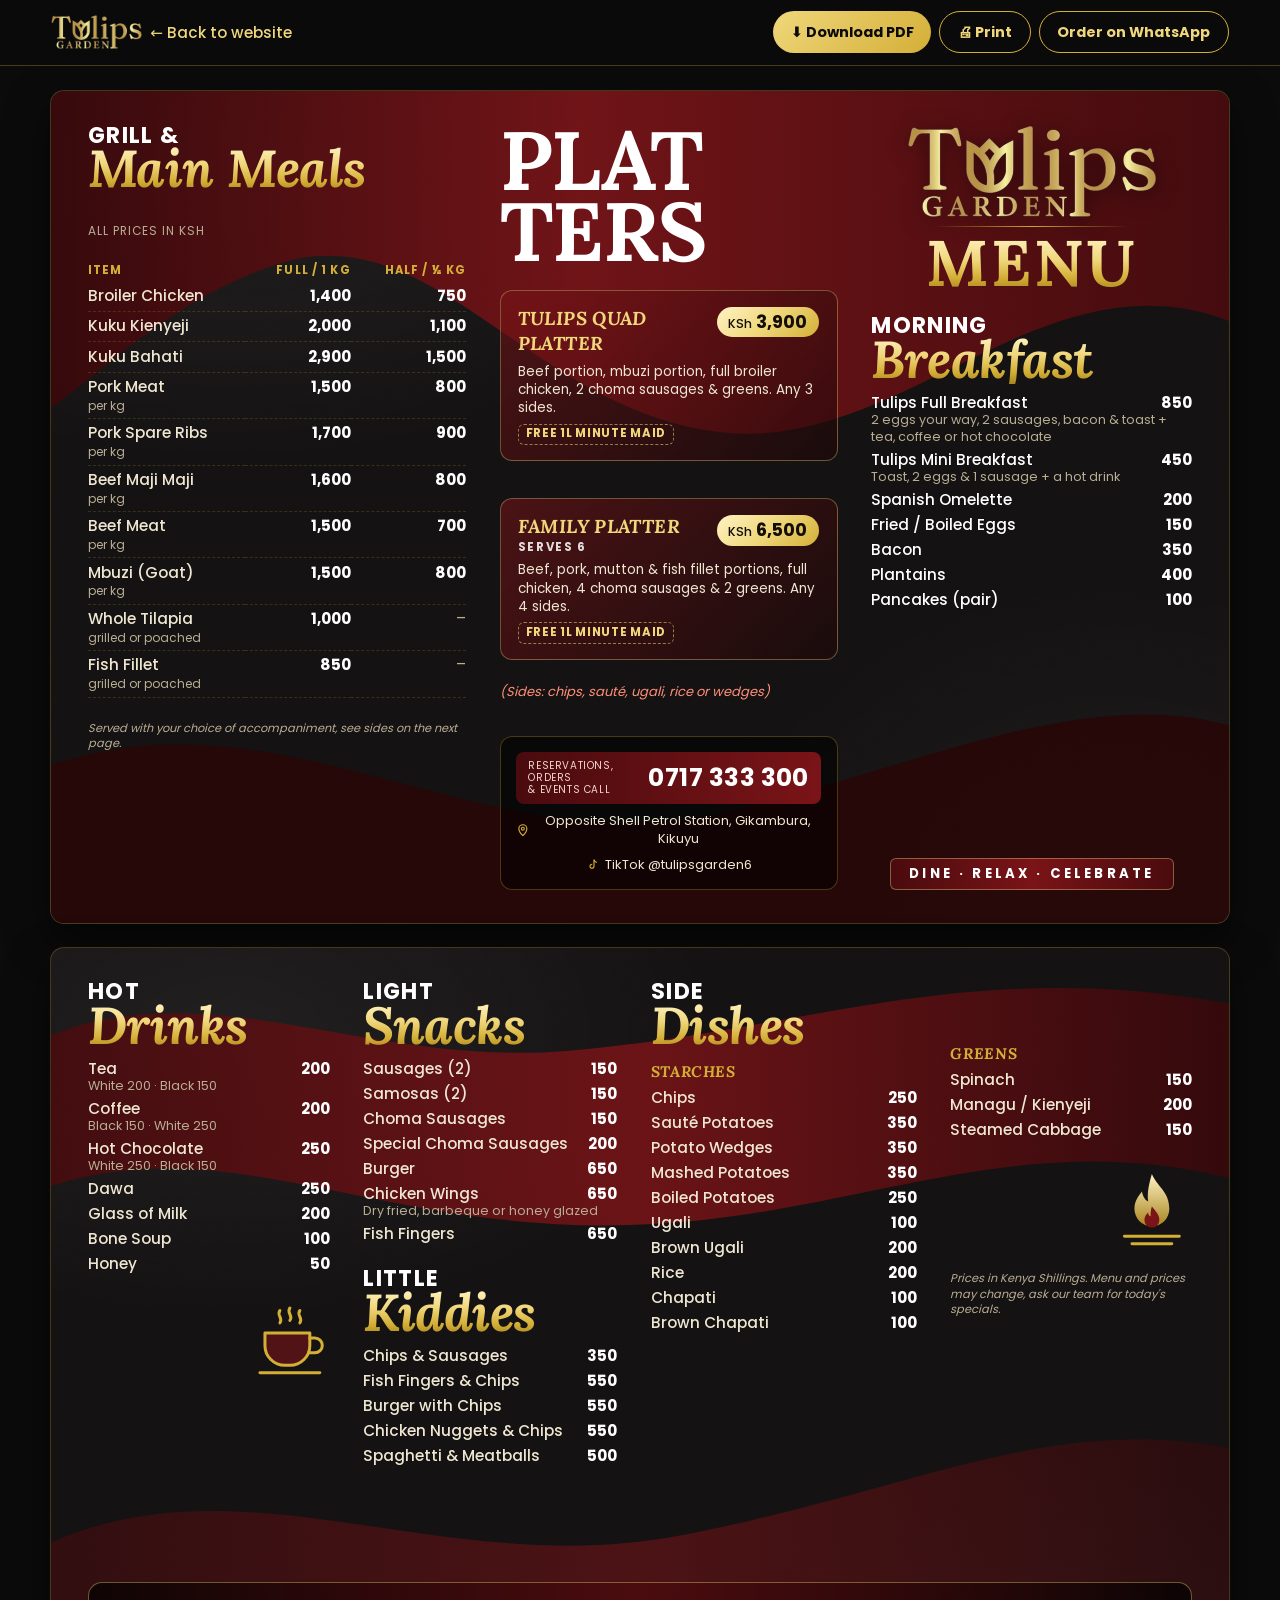
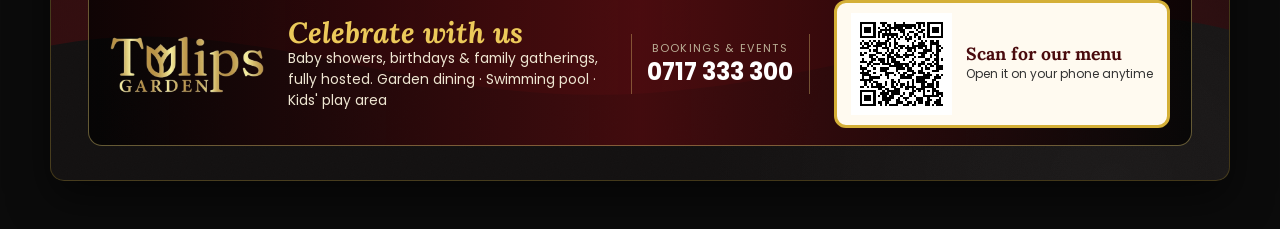
==== menu.html @ 88ed62c6 "Redesign menu as printable boards with PDF download, print page and QR code - Shared menu data (asse" ====
<!DOCTYPE html>
<html lang="en">
<head>
<meta charset="utf-8">
<meta name="viewport" content="width=device-width,initial-scale=1">
<title>Menu · Tulips Garden, Gikambura Kikuyu</title>
<meta name="description" content="The Tulips Garden menu: platters, nyama choma and grills, breakfast, snacks, drinks, sides and kids' meals. Opposite Shell, Gikambura, Kikuyu.">
<meta name="theme-color" content="#121010">
<meta property="og:title" content="Tulips Garden Menu">
<meta property="og:description" content="Platters, grills, breakfast, snacks, drinks and more. Call 0717 333 300.">
<meta property="og:image" content="assets/menu/menu-qr.png">
<link rel="icon" href="assets/tulips-logo.png">
<link rel="stylesheet" href="assets/menu/menu.css">
<style>
  *{box-sizing:border-box}
  body{margin:0;background:#0b0b0b;color:#efe6d2;font-family:"TG Poppins",system-ui,sans-serif}
  .bar{position:sticky;top:0;z-index:5;display:flex;flex-wrap:wrap;gap:.6rem;align-items:center;justify-content:space-between;padding:.7rem 4%;background:rgba(11,11,11,.92);backdrop-filter:blur(6px);border-bottom:1px solid rgba(212,175,55,.3)}
  .bar a.home{display:flex;align-items:center;gap:.5rem;color:#f0d77b;text-decoration:none;font-weight:500;font-size:.95rem}
  .bar a.home img{height:34px;width:auto}
  .acts{display:flex;gap:.5rem;flex-wrap:wrap}
  .btn{display:inline-flex;align-items:center;gap:.4rem;font:600 .9rem "TG Poppins",system-ui,sans-serif;border-radius:999px;padding:.6rem 1.1rem;cursor:pointer;text-decoration:none;border:1px solid #d4af37}
  .btn.gold{background:linear-gradient(135deg,#f0d77b,#d4af37);color:#0b0b0b;border:0}
  .btn.ghost{background:transparent;color:#f0d77b}
  main{width:min(1180px,94%);margin:1.5rem auto 3rem}
  @media(max-width:560px){.bar{justify-content:center}.bar a.home span{display:none}.btn{padding:.55rem .9rem;font-size:.85rem}}
  @media print{body{background:#121010}.bar{display:none}main{width:auto;margin:0}}
</style>
</head>
<body>
<header class="bar">
  <a class="home" href="./"><img src="assets/tulips-logo.png" alt="Tulips Garden"><span>← Back to website</span></a>
  <div class="acts">
    <a class="btn gold" href="assets/menu/tulips-garden-menu.pdf" download>⬇ Download PDF</a>
    <button class="btn ghost" type="button" onclick="window.print()">🖨 Print</button>
    <a class="btn ghost" href="https://wa.me/254717333300?text=Hi%20Tulips%20Garden%2C%20I%27d%20like%20to%20place%20a%20food%20order." target="_blank" rel="noopener">Order on WhatsApp</a>
  </div>
</header>
<main><div data-tulips-menu></div></main>
<script src="assets/menu/menu-data.js"></script>
<script src="assets/menu/menu.js"></script>
<script>
  /* menu.html#print opens the print dialog once fonts and images are ready */
  if (location.hash === "#print") {
    const imgs = [...document.images].map(i => i.complete ? 0 : new Promise(r => { i.onload = i.onerror = r; }));
    Promise.all([document.fonts ? document.fonts.ready : 0, ...imgs]).then(() => setTimeout(() => window.print(), 300));
  }
</script>
</body>
</html>
---- assets/menu/menu.css ----
/* Tulips Garden menu boards: shared by index.html, menu.html and the PDF */
@font-face{font-family:"TG Lora";src:url(../fonts/Lora-Variable.woff) format("woff");font-weight:400 700;font-style:normal;font-display:swap}
@font-face{font-family:"TG Lora";src:url(../fonts/Lora-Italic-Variable.woff) format("woff");font-weight:400 700;font-style:italic;font-display:swap}
@font-face{font-family:"TG Poppins";src:url(../fonts/Poppins-Regular.woff) format("woff");font-weight:400;font-display:swap}
@font-face{font-family:"TG Poppins";src:url(../fonts/Poppins-Medium.woff) format("woff");font-weight:500;font-display:swap}
@font-face{font-family:"TG Poppins";src:url(../fonts/Poppins-Bold.woff) format("woff");font-weight:700;font-display:swap}

.tm{--gold:#f0d77b;--gold-2:#d4af37;--gold-3:#a8841f;--red:#7a1418;--red-2:#4a0b0e;--txt:#efe6d2;--mut:#b9ad94;
  container-type:inline-size;display:grid;gap:1.4rem;font-family:"TG Poppins",system-ui,sans-serif;color:var(--txt);
  -webkit-print-color-adjust:exact;print-color-adjust:exact}
.tm *{box-sizing:border-box;margin:0;padding:0}
.tm-board{position:relative;isolation:isolate;overflow:hidden;border-radius:14px;font-size:clamp(11px,1.3cqi,16px);line-height:1.35;
  aspect-ratio:297/210;padding:2.2em 2.4em;display:grid;gap:2.2em;
  background:
    radial-gradient(60% 50% at 15% 10%,rgba(255,255,255,.05),transparent 70%),
    radial-gradient(50% 60% at 90% 100%,rgba(255,255,255,.04),transparent 70%),
    #121010;
  box-shadow:0 18px 40px rgba(0,0,0,.5);border:1px solid rgba(212,175,55,.25)}
/* grain texture */
.tm-board::before{content:"";position:absolute;inset:0;z-index:-1;opacity:.22;mix-blend-mode:overlay;
  background-image:url("data:image/svg+xml,%3Csvg xmlns='http://www.w3.org/2000/svg' width='220' height='220'%3E%3Cfilter id='n'%3E%3CfeTurbulence type='fractalNoise' baseFrequency='.85' numOctaves='3' stitchTiles='stitch'/%3E%3CfeColorMatrix values='0 0 0 0 1 0 0 0 0 1 0 0 0 0 1 0 0 0 .9 0'/%3E%3C/filter%3E%3Crect width='100%25' height='100%25' filter='url(%23n)'/%3E%3C/svg%3E")}
.tm-swoosh{position:absolute;inset:0;width:100%;height:100%;z-index:-1;pointer-events:none}
.tm-board.b1{grid-template-columns:1.12fr 1fr .95fr}
.tm-board.b2{grid-template-columns:1fr 1.05fr 1.1fr 1fr;grid-template-rows:1fr auto}
.tm-col{display:flex;flex-direction:column;gap:1.5em;min-width:0}

/* Headings: small white word over a big gold display word */
.tm-h{font-family:"TG Lora",Georgia,serif;line-height:.92;color:#fff}
.tm-h small{display:block;font-family:"TG Poppins",sans-serif;font-weight:700;font-size:1.25em;letter-spacing:.06em;text-transform:uppercase;color:#fff}
.tm-h b{display:block;font-weight:700;font-size:2.9em;letter-spacing:-.01em;background:linear-gradient(180deg,#fff3c4,#f0d77b 40%,#d4af37 75%,#a8841f);-webkit-background-clip:text;background-clip:text;color:transparent}
.tm-h.huge b{font-size:4.6em;text-transform:uppercase;letter-spacing:-.02em;line-height:.86}
.tm-h.huge.white b{background:none;color:#fff;-webkit-text-fill-color:#fff}
.tm-h.it b{font-style:italic}
.tm-h + *{margin-top:.6em}
.tm-h + .tm-sub{margin-top:.8em}
.tm-greens{margin-top:4.1em!important}
.tm-sub{font-family:"TG Lora",serif;font-style:italic;font-weight:700;color:var(--gold-2);text-transform:uppercase;letter-spacing:.04em;font-size:1em;margin:.2em 0 .35em}

/* Price lists */
.tm-list{list-style:none;display:grid;gap:.28em}
.tm-list li{display:grid;grid-template-columns:1fr auto;column-gap:.8em;align-items:baseline}
.tm-list .n{font-weight:500;color:var(--txt)}
.tm-list .p{font-weight:700;color:#fff;font-variant-numeric:tabular-nums;text-align:right}
.tm-list .d{grid-column:1/-1;font-size:.82em;color:var(--mut);margin-top:-.15em}
.tm-list.lead .n{color:#fff}
.tm-cur{font-size:.78em;color:var(--mut);letter-spacing:.08em;text-transform:uppercase}

/* Mains table */
.tm-table{width:100%;border-collapse:collapse;font-variant-numeric:tabular-nums}
.tm-table th{font-size:.74em;font-weight:700;letter-spacing:.1em;text-transform:uppercase;color:var(--gold-2);text-align:right;padding:0 0 .35em .6em;white-space:nowrap}
.tm-table th:first-child{text-align:left;padding-left:0}
.tm-table td{padding:.28em 0;border-bottom:1px dashed rgba(212,175,55,.18);vertical-align:baseline}
.tm-table td.p{text-align:right;font-weight:700;color:#fff;padding-left:.6em;white-space:nowrap}
.tm-table td.p.e{color:var(--mut);font-weight:400}
.tm-table .n{font-weight:500}
.tm-table .d{display:block;font-size:.78em;color:var(--mut)}

/* Platters */
.tm-platter{position:relative;padding:1em 1.1em 1em;border-radius:12px;background:linear-gradient(135deg,rgba(122,20,24,.55),rgba(30,8,9,.6));border:1px solid rgba(240,215,123,.35)}
.tm-platter + .tm-platter{margin-top:.9em}
.tm-platter h4{font-family:"TG Lora",serif;font-style:italic;font-weight:700;text-transform:uppercase;font-size:1.22em;color:var(--gold);letter-spacing:.02em;padding-right:5.5em}
.tm-platter h4 span{display:block;font-family:"TG Poppins",sans-serif;font-style:normal;font-size:.62em;letter-spacing:.14em;color:#fff;opacity:.85}
.tm-platter .price{position:absolute;top:.9em;right:1em;font-weight:700;font-size:1.15em;color:#120d05;background:linear-gradient(135deg,#fff3c4,#f0d77b,#d4af37);padding:.2em .65em;border-radius:999px;white-space:nowrap}
.tm-platter .price small{font-size:.7em;font-weight:500}
.tm-platter p{font-size:.88em;color:var(--txt);margin-top:.45em}
.tm-platter .tag{display:inline-block;margin-top:.55em;font-size:.76em;font-weight:700;letter-spacing:.06em;text-transform:uppercase;color:var(--gold);border:1px dashed rgba(240,215,123,.55);padding:.15em .6em;border-radius:6px}
.tm-note{font-style:italic;font-size:.85em;color:#ff8f7a}

/* Brand block */
.tm-brand{text-align:center;display:flex;flex-direction:column;align-items:center;gap:.5em}
.tm-brand img{width:78%;max-width:none;height:auto;display:block;filter:drop-shadow(0 4px 10px rgba(0,0,0,.5))}
.tm-brand .menu-word{font-family:"TG Lora",serif;font-weight:700;font-size:4.2em;line-height:.9;letter-spacing:.04em;background:linear-gradient(180deg,#fff3c4,#f0d77b 45%,#d4af37 75%,#a8841f);-webkit-background-clip:text;background-clip:text;color:transparent}
.tm-brand .rule{width:60%;height:1px;background:linear-gradient(90deg,transparent,#d4af37,transparent)}
.tm-band{margin-top:auto;align-self:center;background:linear-gradient(90deg,#4a0b0e,#7a1418,#4a0b0e);border:1px solid rgba(240,215,123,.4);color:#fff;font-weight:700;letter-spacing:.24em;font-size:.86em;padding:.45em 1.4em;border-radius:6px;text-transform:uppercase;white-space:nowrap}

/* Contact panel */
.tm-contact{margin-top:auto;background:rgba(0,0,0,.55);border:1px solid rgba(212,175,55,.3);border-radius:12px;padding:1em;display:grid;gap:.55em;text-align:center}
.tm-contact .call{display:flex;align-items:center;justify-content:center;gap:.7em;background:linear-gradient(90deg,#4a0b0e,#7a1418);border-radius:8px;padding:.5em .8em}
.tm-contact .call small{font-size:.66em;line-height:1.2;text-transform:uppercase;letter-spacing:.06em;text-align:left;color:#f3d7d0}
.tm-contact .call b{font-size:1.6em;color:#fff;letter-spacing:.02em;white-space:nowrap}
.tm-contact .ln{font-size:.85em;color:var(--txt);display:flex;align-items:center;justify-content:center;gap:.4em}
.tm-contact svg{width:1.05em;height:1.05em;flex:none;fill:none;stroke:var(--gold-2);stroke-width:2}

/* Decorations and QR */
.tm-icon{width:5.2em;height:auto;display:block;margin:.3em 0 0 auto}
.tm-qr{margin-top:auto;display:flex;align-items:center;gap:.9em;background:#fffaf0;color:#111;border-radius:12px;padding:.7em .9em;border:3px solid var(--gold-2)}
.tm-qr img{width:6.6em;height:6.6em;display:block;image-rendering:pixelated;flex:none}
.tm-qr b{display:block;font-family:"TG Lora",serif;font-size:1.15em;line-height:1.1;color:#4a0b0e}
.tm-qr span{font-size:.78em;color:#333}
.tm-strip{grid-column:1/-1;display:grid;grid-template-columns:auto 1fr auto auto;align-items:center;gap:1.6em;padding:1.1em 1.4em;border-radius:14px;background:linear-gradient(90deg,rgba(0,0,0,.7),rgba(74,11,14,.85) 50%,rgba(0,0,0,.7));border:1px solid rgba(240,215,123,.4)}
.tm-strip > img{width:10em;height:auto;max-width:none}
.tm-strip .txt b{display:block;font-family:"TG Lora",serif;font-style:italic;font-size:1.9em;line-height:1.05;color:#ecc95a}
.tm-strip .txt span{font-size:.9em;color:var(--txt)}
.tm-strip .call{text-align:center;padding:.4em 1em;border-left:1px solid rgba(240,215,123,.35);border-right:1px solid rgba(240,215,123,.35)}
.tm-strip .call small{display:block;font-size:.72em;letter-spacing:.12em;text-transform:uppercase;color:var(--mut)}
.tm-strip .call b{font-size:1.55em;white-space:nowrap;color:#fff}
.tm-strip .tm-qr{margin-top:0}
.tm-foot{font-size:.74em;color:var(--mut);font-style:italic}

/* Phones and small tablets: stack the columns */
@container (max-width:760px){
  .tm-board{aspect-ratio:auto;font-size:14px;padding:1.6em 1.3em;gap:2em;border-radius:12px}
  .tm-board.b1,.tm-board.b2{grid-template-columns:1fr}
  .tm-board.b1 .c-brand{order:-1}
  .tm-h.huge b{font-size:3.6em}
  .tm-brand img{width:70%}
  .tm-brand .menu-word{font-size:3.2em}
  .tm-swoosh{height:auto;top:auto}
  .tm-icon{display:none}
  .tm-greens{margin-top:0!important}
  .tm-board.b2{grid-template-rows:none}
  .tm-strip{grid-template-columns:1fr;text-align:center;justify-items:center;gap:1em}
  .tm-strip .call{border:0;border-top:1px solid rgba(240,215,123,.35);border-bottom:1px solid rgba(240,215,123,.35);padding:.6em 2em}
}
@container (min-width:761px) and (max-width:1000px){
  .tm-board{aspect-ratio:auto;font-size:13px}
  .tm-board.b2{grid-template-columns:1fr 1fr;grid-template-rows:none}
  .tm-strip{grid-template-columns:1fr auto}
  .tm-strip > img{display:none}
}

/* Print: each board fills one A4 landscape page */
@media print{
  @page{size:A4 landscape;margin:0}
  .tm{display:block;container-type:normal}
  .tm-board{width:297mm;height:210mm;aspect-ratio:auto;border-radius:0;border:0;box-shadow:none;font-size:14.6px;break-after:page;page-break-after:always}
  .tm-board:last-child{break-after:auto;page-break-after:auto}
  .tm-h b,.tm-brand .menu-word{background:none!important;color:#ecc95a!important;-webkit-text-fill-color:#ecc95a}
  .tm-h.huge.white b{color:#fff!important;-webkit-text-fill-color:#fff}
  .tm-board::before{display:none}
}
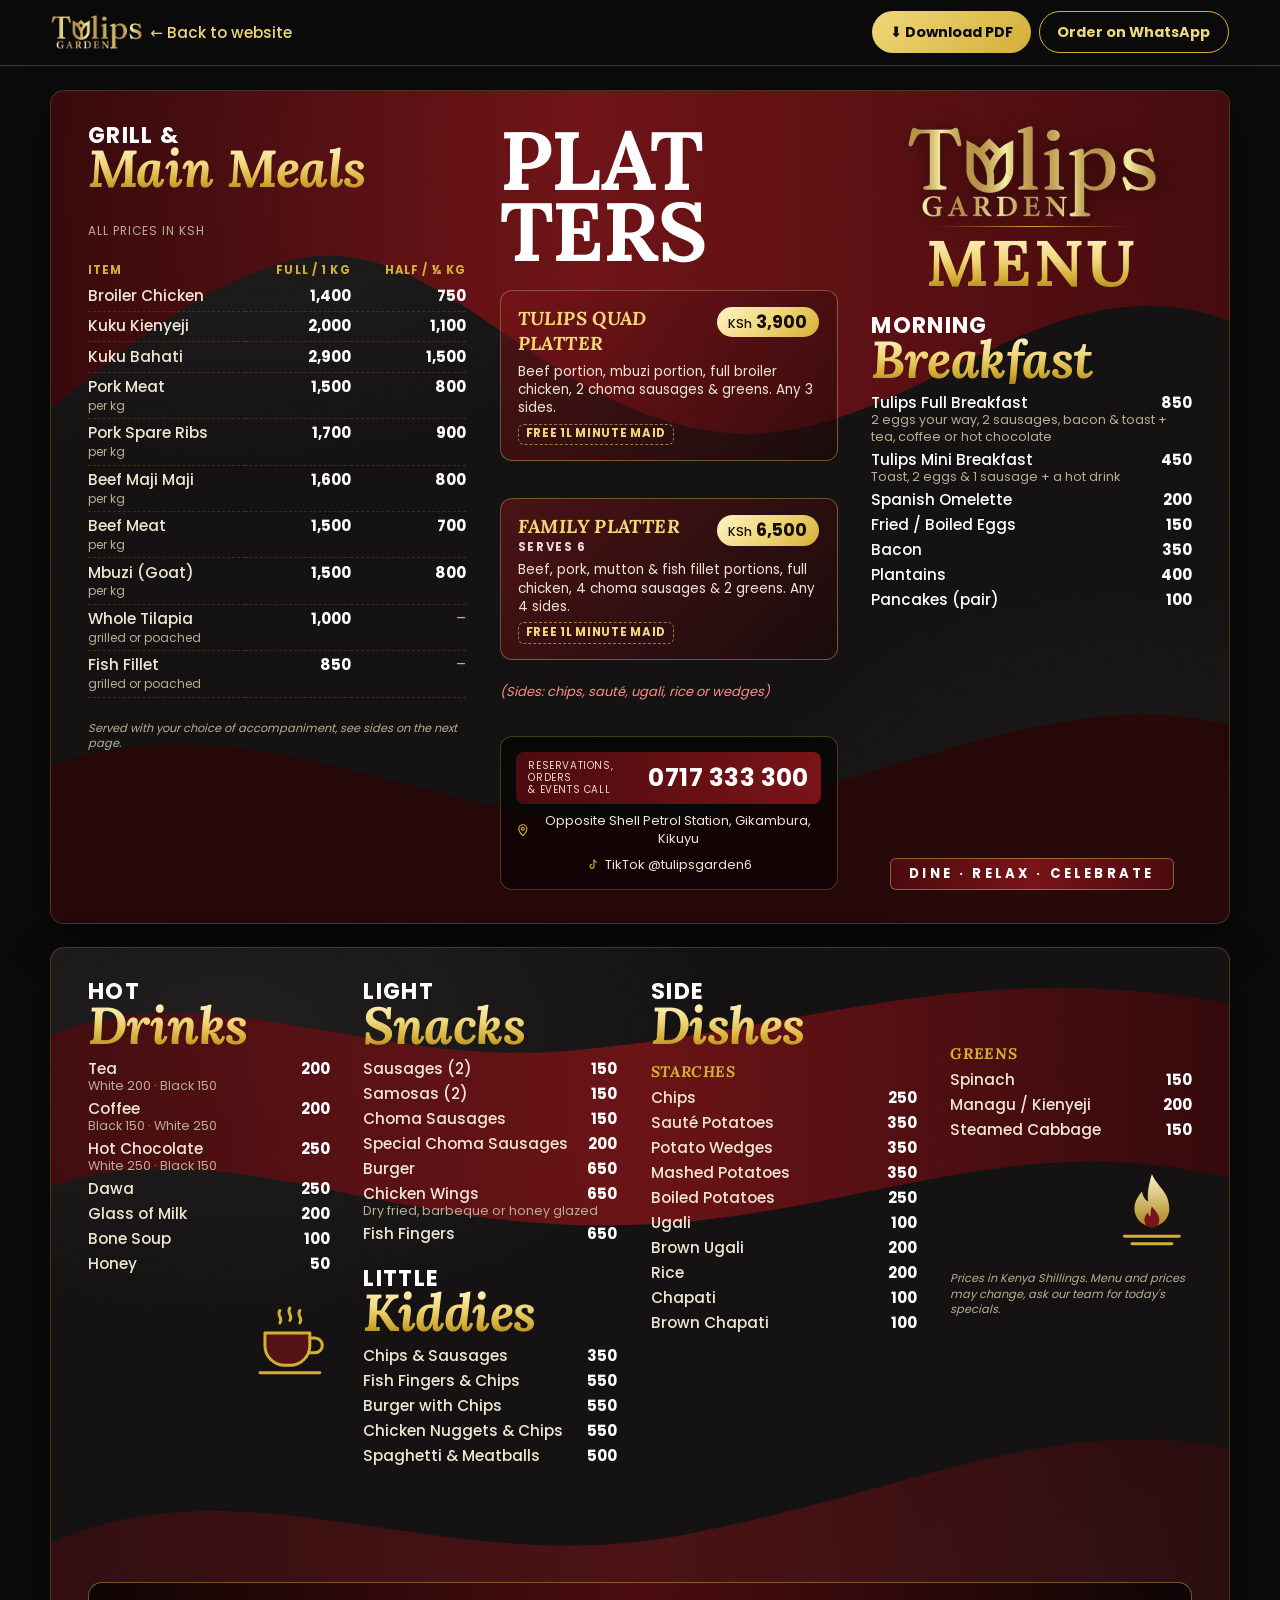
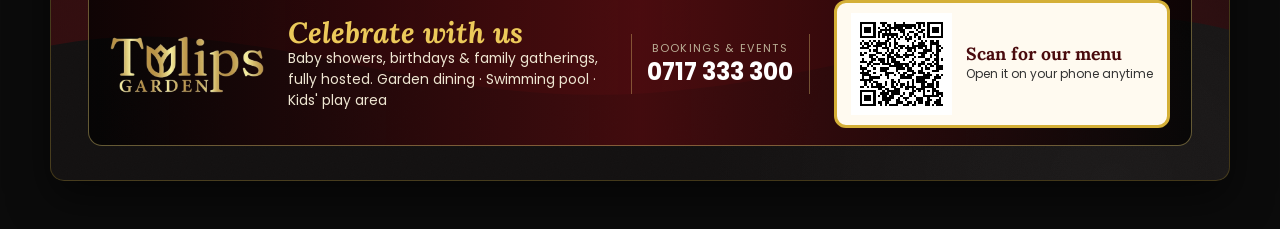
==== commit 6c1fff78: "Menu: remove print buttons, make full-screen button the primary action Co-Authored-By: Claude Sonnet" ====
--- a/menu.html
+++ b/menu.html
@@ -31,19 +31,11 @@
   <a class="home" href="./"><img src="assets/tulips-logo.png" alt="Tulips Garden"><span>← Back to website</span></a>
   <div class="acts">
     <a class="btn gold" href="assets/menu/tulips-garden-menu.pdf" download>⬇ Download PDF</a>
-    <button class="btn ghost" type="button" onclick="window.print()">🖨 Print</button>
     <a class="btn ghost" href="https://wa.me/254717333300?text=Hi%20Tulips%20Garden%2C%20I%27d%20like%20to%20place%20a%20food%20order." target="_blank" rel="noopener">Order on WhatsApp</a>
   </div>
 </header>
 <main><div data-tulips-menu></div></main>
 <script src="assets/menu/menu-data.js"></script>
 <script src="assets/menu/menu.js"></script>
-<script>
-  /* menu.html#print opens the print dialog once fonts and images are ready */
-  if (location.hash === "#print") {
-    const imgs = [...document.images].map(i => i.complete ? 0 : new Promise(r => { i.onload = i.onerror = r; }));
-    Promise.all([document.fonts ? document.fonts.ready : 0, ...imgs]).then(() => setTimeout(() => window.print(), 300));
-  }
-</script>
 </body>
 </html>
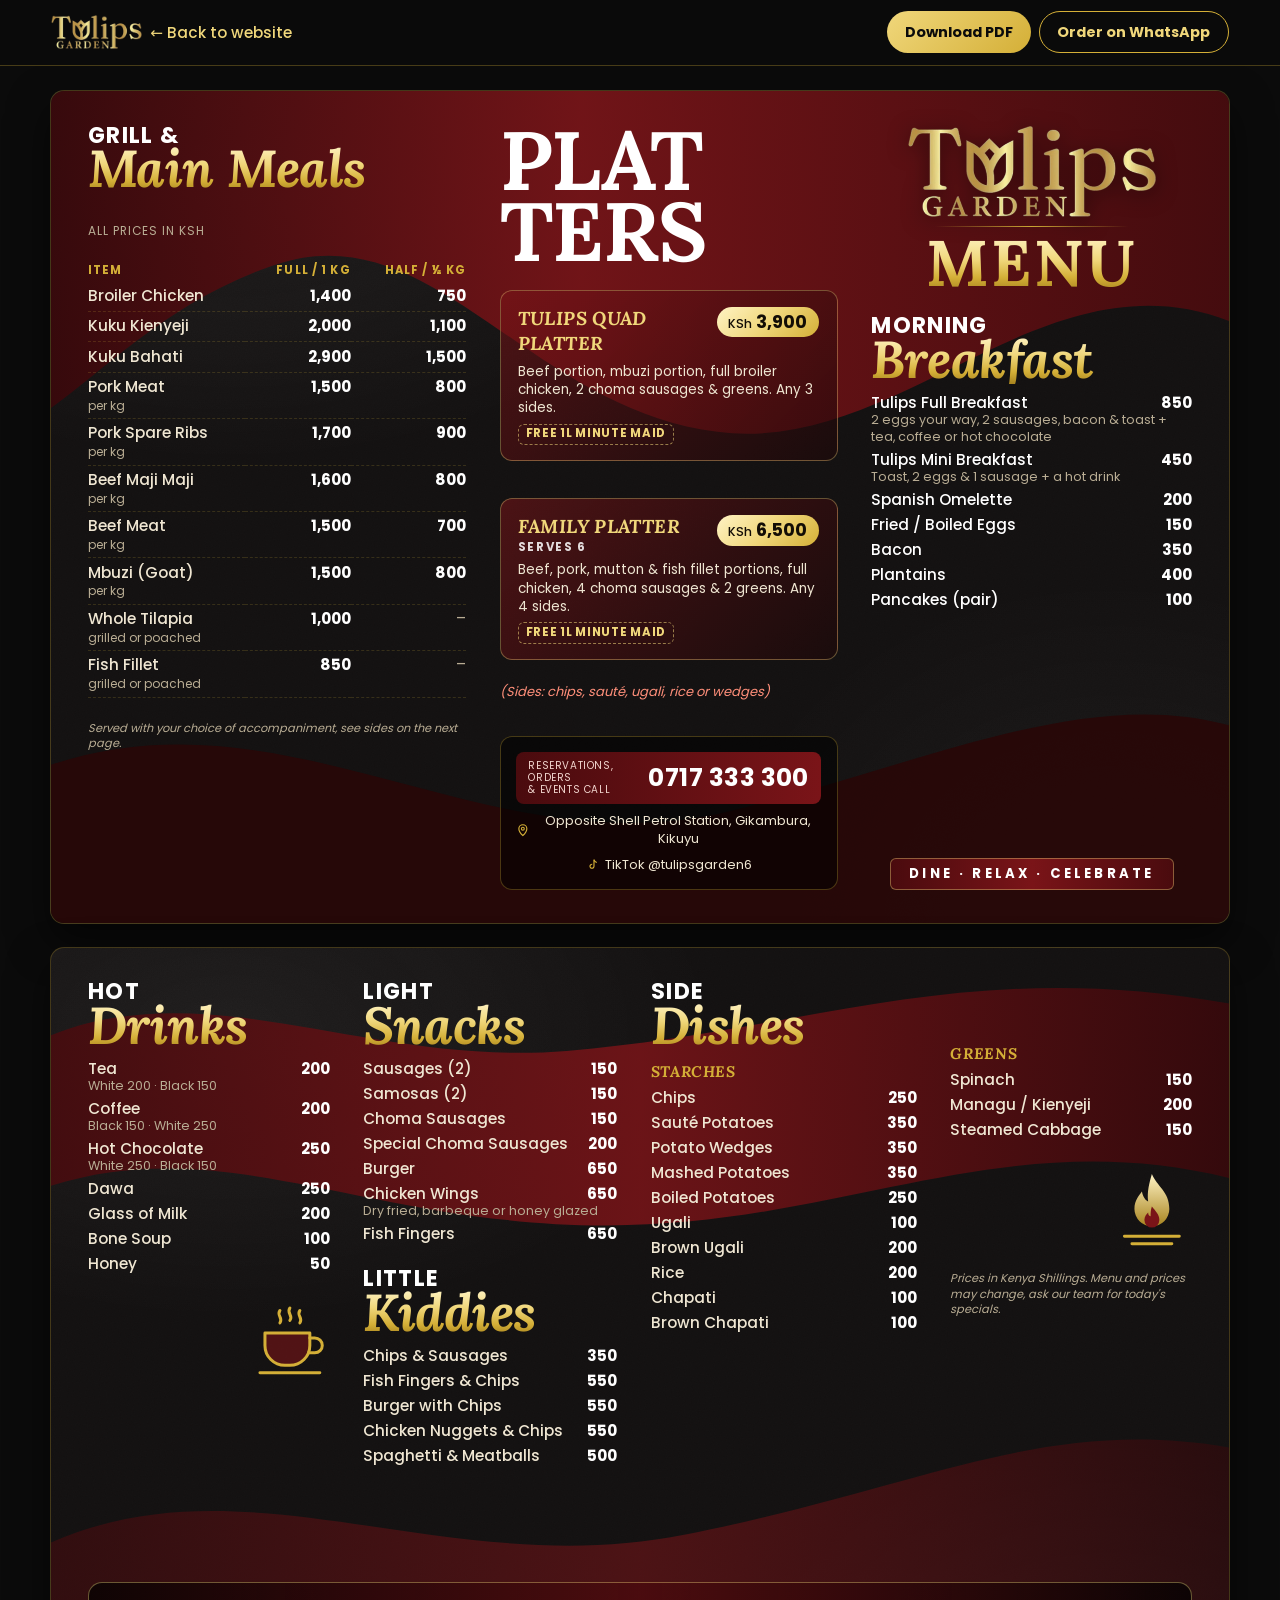
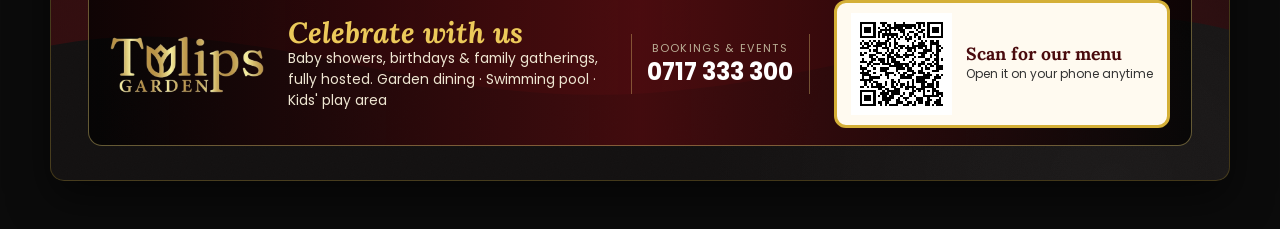
==== commit f3718899: "Remove emoji icons from buttons and labels Co-Authored-By: Claude Opus 5.5 <noreply@anthropic.com> C" ====
--- a/menu.html
+++ b/menu.html
@@ -30,7 +30,7 @@
 <header class="bar">
   <a class="home" href="./"><img src="assets/tulips-logo.png" alt="Tulips Garden"><span>← Back to website</span></a>
   <div class="acts">
-    <a class="btn gold" href="assets/menu/tulips-garden-menu.pdf" download>⬇ Download PDF</a>
+    <a class="btn gold" href="assets/menu/tulips-garden-menu.pdf" download>Download PDF</a>
     <a class="btn ghost" href="https://wa.me/254717333300?text=Hi%20Tulips%20Garden%2C%20I%27d%20like%20to%20place%20a%20food%20order." target="_blank" rel="noopener">Order on WhatsApp</a>
   </div>
 </header>
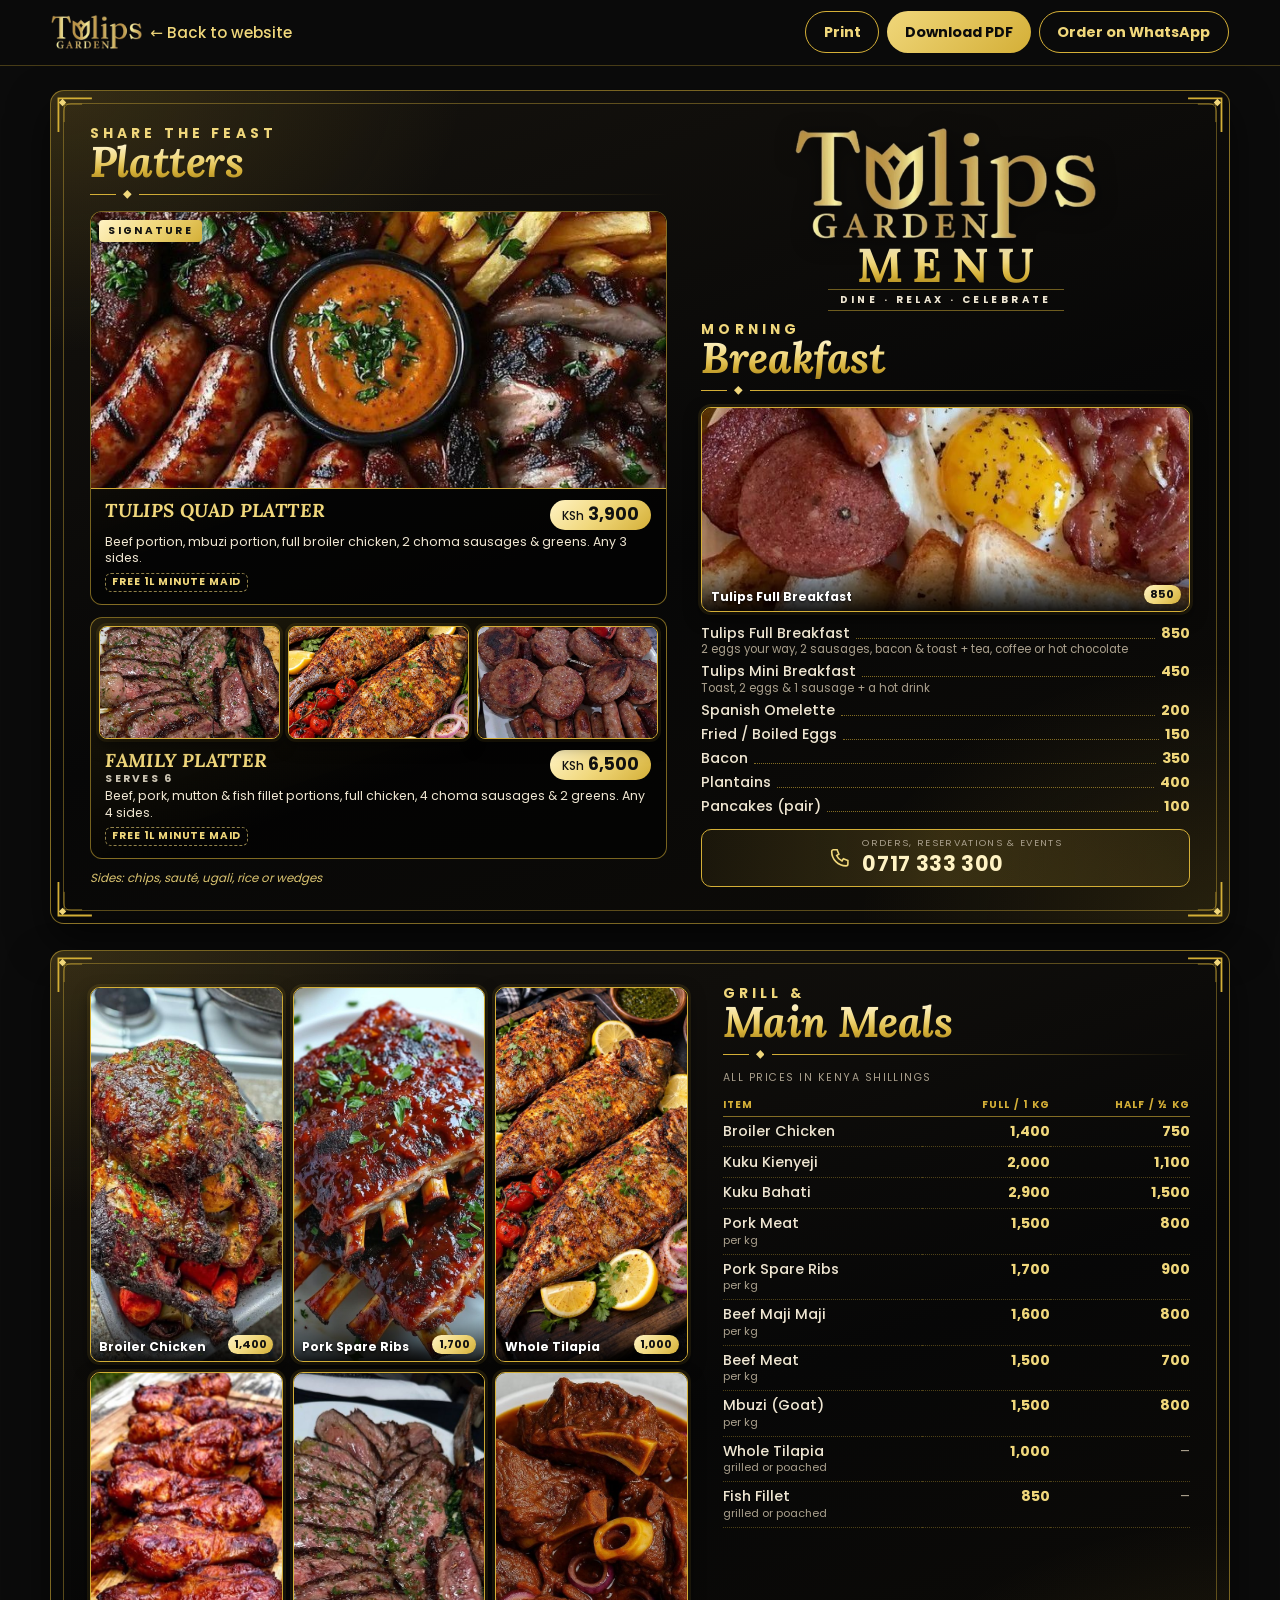
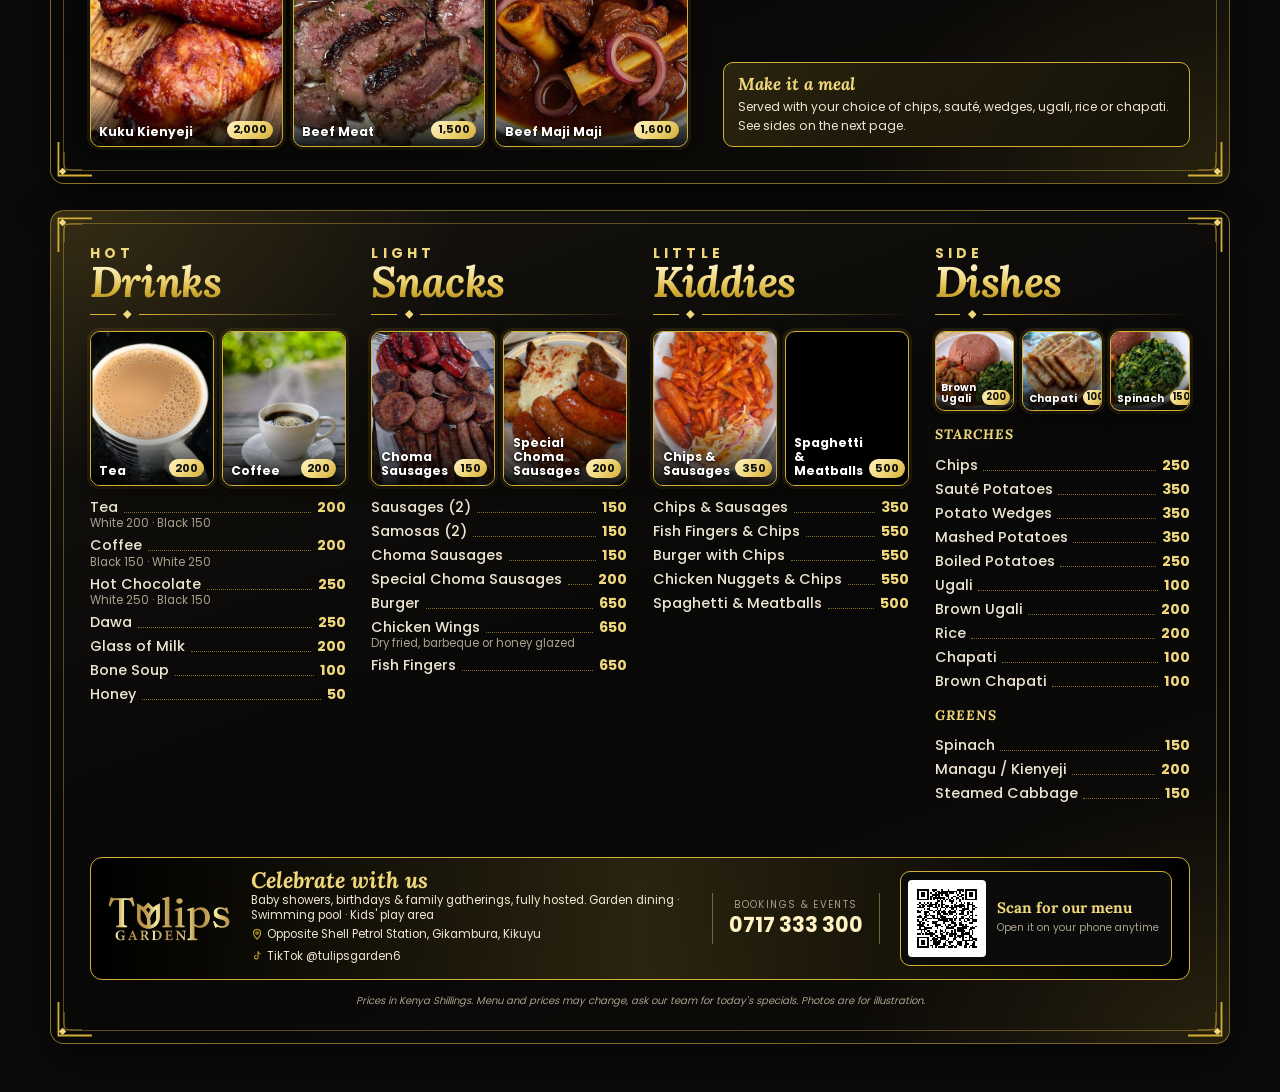
==== commit a60496ed: "Redesign menu in black & gold with large food photos built into each section - Three A4 landscape bo" ====
--- a/menu.html
+++ b/menu.html
@@ -4,7 +4,7 @@
 <meta charset="utf-8">
 <meta name="viewport" content="width=device-width,initial-scale=1">
 <title>Menu · Tulips Garden, Gikambura Kikuyu</title>
-<meta name="description" content="The Tulips Garden menu: platters, nyama choma and grills, breakfast, snacks, drinks, sides and kids' meals. Opposite Shell, Gikambura, Kikuyu.">
+<meta name="description" content="The Tulips Garden menu with food photos: platters, nyama choma and grills, breakfast, snacks, drinks, sides and kids' meals. Opposite Shell, Gikambura, Kikuyu.">
 <meta name="theme-color" content="#121010">
 <meta property="og:title" content="Tulips Garden Menu">
 <meta property="og:description" content="Platters, grills, breakfast, snacks, drinks and more. Call 0717 333 300.">
@@ -30,6 +30,7 @@
 <header class="bar">
   <a class="home" href="./"><img src="assets/tulips-logo.png" alt="Tulips Garden"><span>← Back to website</span></a>
   <div class="acts">
+    <button class="btn ghost" type="button" id="printMenu">Print</button>
     <a class="btn gold" href="assets/menu/tulips-garden-menu.pdf" download>Download PDF</a>
     <a class="btn ghost" href="https://wa.me/254717333300?text=Hi%20Tulips%20Garden%2C%20I%27d%20like%20to%20place%20a%20food%20order." target="_blank" rel="noopener">Order on WhatsApp</a>
   </div>
@@ -37,5 +38,11 @@
 <main><div data-tulips-menu></div></main>
 <script src="assets/menu/menu-data.js"></script>
 <script src="assets/menu/menu.js"></script>
+<script>
+/* Print only after the fonts and food photos have loaded. menu.html?print prints straight away. */
+const printWhenReady = () => Promise.all([document.fonts.ready, ...[...document.images].map(i => i.complete ? 0 : new Promise(r => { i.onload = i.onerror = r; }))]).then(() => print());
+document.getElementById("printMenu").onclick = printWhenReady;
+if (/[?&]print\b/.test(location.search)) printWhenReady();
+</script>
 </body>
 </html>
--- a/assets/menu/menu.css
+++ b/assets/menu/menu.css
@@ -5,127 +5,175 @@
 @font-face{font-family:"TG Poppins";src:url(../fonts/Poppins-Medium.woff) format("woff");font-weight:500;font-display:swap}
 @font-face{font-family:"TG Poppins";src:url(../fonts/Poppins-Bold.woff) format("woff");font-weight:700;font-display:swap}
 
-.tm{--gold:#f0d77b;--gold-2:#d4af37;--gold-3:#a8841f;--red:#7a1418;--red-2:#4a0b0e;--txt:#efe6d2;--mut:#b9ad94;
-  container-type:inline-size;display:grid;gap:1.4rem;font-family:"TG Poppins",system-ui,sans-serif;color:var(--txt);
+.tm{--g1:#fff3c4;--g2:#f0d77b;--g3:#d4af37;--g4:#a8841f;--txt:#efe6d2;--mut:#a99f8c;
+  container-type:inline-size;display:grid;gap:1.6rem;font-family:"TG Poppins",system-ui,sans-serif;color:var(--txt);
   -webkit-print-color-adjust:exact;print-color-adjust:exact}
 .tm *{box-sizing:border-box;margin:0;padding:0}
-.tm-board{position:relative;isolation:isolate;overflow:hidden;border-radius:14px;font-size:clamp(11px,1.3cqi,16px);line-height:1.35;
-  aspect-ratio:297/210;padding:2.2em 2.4em;display:grid;gap:2.2em;
+
+/* Boards: black with a gold frame, corner ornaments and a soft gold glow */
+.tm-board{position:relative;isolation:isolate;overflow:hidden;border-radius:14px;font-size:clamp(10px,1.22cqi,15.5px);line-height:1.35;
+  aspect-ratio:297/210;padding:2.5em 2.7em;display:grid;gap:2em;
   background:
-    radial-gradient(60% 50% at 15% 10%,rgba(255,255,255,.05),transparent 70%),
-    radial-gradient(50% 60% at 90% 100%,rgba(255,255,255,.04),transparent 70%),
-    #121010;
-  box-shadow:0 18px 40px rgba(0,0,0,.5);border:1px solid rgba(212,175,55,.25)}
-/* grain texture */
-.tm-board::before{content:"";position:absolute;inset:0;z-index:-1;opacity:.22;mix-blend-mode:overlay;
-  background-image:url("data:image/svg+xml,%3Csvg xmlns='http://www.w3.org/2000/svg' width='220' height='220'%3E%3Cfilter id='n'%3E%3CfeTurbulence type='fractalNoise' baseFrequency='.85' numOctaves='3' stitchTiles='stitch'/%3E%3CfeColorMatrix values='0 0 0 0 1 0 0 0 0 1 0 0 0 0 1 0 0 0 .9 0'/%3E%3C/filter%3E%3Crect width='100%25' height='100%25' filter='url(%23n)'/%3E%3C/svg%3E")}
-.tm-swoosh{position:absolute;inset:0;width:100%;height:100%;z-index:-1;pointer-events:none}
-.tm-board.b1{grid-template-columns:1.12fr 1fr .95fr}
-.tm-board.b2{grid-template-columns:1fr 1.05fr 1.1fr 1fr;grid-template-rows:1fr auto}
-.tm-col{display:flex;flex-direction:column;gap:1.5em;min-width:0}
+    radial-gradient(50% 45% at 0% 0%,rgba(212,175,55,.17),transparent 70%),
+    radial-gradient(45% 45% at 100% 100%,rgba(212,175,55,.13),transparent 70%),
+    linear-gradient(160deg,#16130e,#070707 55%,#0e0c08);
+  border:1px solid rgba(212,175,55,.55);box-shadow:0 18px 40px rgba(0,0,0,.55)}
+.tm-board::after{content:"";position:absolute;inset:.85em;border:1px solid rgba(212,175,55,.4);border-radius:8px;pointer-events:none;z-index:-1}
+.tm-corner{position:absolute;width:3.4em;height:3.4em;z-index:2;pointer-events:none;fill:none;stroke:var(--g3);stroke-width:2.2}
+.tm-corner .thin{stroke-width:1;opacity:.7}.tm-corner .dia{fill:var(--g2);stroke:none}
+.tm-corner.tl{top:.35em;left:.35em}.tm-corner.tr{top:.35em;right:.35em;transform:scaleX(-1)}
+.tm-corner.bl{bottom:.35em;left:.35em;transform:scaleY(-1)}.tm-corner.br{bottom:.35em;right:.35em;transform:scale(-1)}
+.tm-col{display:flex;flex-direction:column;gap:.85em;min-width:0;min-height:0}
 
-/* Headings: small white word over a big gold display word */
-.tm-h{font-family:"TG Lora",Georgia,serif;line-height:.92;color:#fff}
-.tm-h small{display:block;font-family:"TG Poppins",sans-serif;font-weight:700;font-size:1.25em;letter-spacing:.06em;text-transform:uppercase;color:#fff}
-.tm-h b{display:block;font-weight:700;font-size:2.9em;letter-spacing:-.01em;background:linear-gradient(180deg,#fff3c4,#f0d77b 40%,#d4af37 75%,#a8841f);-webkit-background-clip:text;background-clip:text;color:transparent}
-.tm-h.huge b{font-size:4.6em;text-transform:uppercase;letter-spacing:-.02em;line-height:.86}
-.tm-h.huge.white b{background:none;color:#fff;-webkit-text-fill-color:#fff}
-.tm-h.it b{font-style:italic}
-.tm-h + *{margin-top:.6em}
-.tm-h + .tm-sub{margin-top:.8em}
-.tm-greens{margin-top:4.1em!important}
-.tm-sub{font-family:"TG Lora",serif;font-style:italic;font-weight:700;color:var(--gold-2);text-transform:uppercase;letter-spacing:.04em;font-size:1em;margin:.2em 0 .35em}
+/* Headings */
+.tm-h{font-family:"TG Lora",Georgia,serif;line-height:.95}
+.tm-h small{display:block;font-family:"TG Poppins",sans-serif;font-weight:700;font-size:.82em;letter-spacing:.3em;text-transform:uppercase;color:var(--g2);margin-bottom:.15em}
+.tm-h b{display:block;font-weight:700;font-style:italic;font-size:2.55em;letter-spacing:-.01em;background:linear-gradient(180deg,#fff7d6,#f0d77b 42%,#d4af37 72%,#a8841f);-webkit-background-clip:text;background-clip:text;color:transparent}
+.tm-orn{display:flex;align-items:center;gap:.5em;margin-top:-.35em}
+.tm-orn i{height:1px;flex:1;background:linear-gradient(90deg,var(--g3),transparent)}
+.tm-orn i:first-child{flex:0 0 1.8em;background:var(--g3)}
+.tm-orn svg{width:.6em;height:.6em;fill:var(--g2)}
+.tm-sub{font-family:"TG Lora",serif;font-style:italic;font-weight:700;color:var(--g2);text-transform:uppercase;letter-spacing:.08em;font-size:.95em;margin-top:.15em}
 
-/* Price lists */
-.tm-list{list-style:none;display:grid;gap:.28em}
-.tm-list li{display:grid;grid-template-columns:1fr auto;column-gap:.8em;align-items:baseline}
+/* Food photos */
+.tm-photos{display:grid;gap:.55em}
+.tm-photos.n2{grid-template-columns:1fr 1fr}.tm-photos.n3{grid-template-columns:repeat(3,1fr)}
+.tm-tile{position:relative;display:block;width:100%;aspect-ratio:1/1;padding:0;font:inherit;color:inherit;text-align:left;
+  border:1.5px solid var(--g3);border-radius:10px;overflow:hidden;background:#000;cursor:zoom-in;
+  box-shadow:0 6px 16px rgba(0,0,0,.55),0 0 0 3px rgba(212,175,55,.12)}
+.tm-tile img{position:absolute;inset:0;width:100%;height:100%;object-fit:cover;display:block;transition:transform .5s}
+.tm-tile:hover img,.tm-tile:focus-visible img{transform:scale(1.06)}
+.tm-tile:focus-visible{outline:2px solid var(--g1);outline-offset:2px}
+.tm-tile .cap{position:absolute;left:0;right:0;bottom:0;display:flex;justify-content:space-between;align-items:flex-end;gap:.4em;
+  padding:2em .6em .5em;background:linear-gradient(180deg,transparent,rgba(0,0,0,.9))}
+.tm-tile .cap span{font-weight:600;font-size:.84em;line-height:1.15;color:#fff;text-shadow:0 1px 3px #000}
+.tm-tile .cap b{flex:none;font-size:.78em;font-weight:700;color:#111;background:linear-gradient(135deg,var(--g1),var(--g2),var(--g3));padding:.15em .55em;border-radius:999px;white-space:nowrap}
+.tm-photos.n3 .cap{padding:1.6em .4em .35em}.tm-photos.n3 .cap span{font-size:.7em}.tm-photos.n3 .cap b{font-size:.66em;padding:.1em .4em}
+.tm-photos.wide .tm-tile{aspect-ratio:16/8}
+.b1 .tm-photos.wide{flex:1;min-height:6em}.b1 .tm-photos.wide .tm-tile{aspect-ratio:auto;height:100%}
+.b3 .tm-photos.n2 .tm-tile{aspect-ratio:4/5}
+.tm-ribbon{position:absolute;top:.8em;left:.8em;font-size:.72em;font-weight:700;letter-spacing:.22em;text-transform:uppercase;color:#111;background:linear-gradient(135deg,var(--g1),var(--g2),var(--g3));padding:.35em .9em;border-radius:4px;box-shadow:0 3px 10px rgba(0,0,0,.5)}
+
+/* Price lists with dotted gold leaders */
+.tm-list{list-style:none;display:grid;gap:.32em}
+.tm-list li{display:grid;grid-template-columns:minmax(0,max-content) minmax(.8em,1fr) auto;column-gap:.4em;align-items:baseline}
+.tm-list i{align-self:end;margin-bottom:.32em;border-bottom:1.5px dotted rgba(212,175,55,.6)}
 .tm-list .n{font-weight:500;color:var(--txt)}
-.tm-list .p{font-weight:700;color:#fff;font-variant-numeric:tabular-nums;text-align:right}
-.tm-list .d{grid-column:1/-1;font-size:.82em;color:var(--mut);margin-top:-.15em}
-.tm-list.lead .n{color:#fff}
-.tm-cur{font-size:.78em;color:var(--mut);letter-spacing:.08em;text-transform:uppercase}
+.tm-list .p{font-weight:700;color:var(--g2);font-variant-numeric:tabular-nums;text-align:right}
+.tm-list .d{grid-column:1/-1;font-size:.8em;color:var(--mut);margin-top:-.1em}
+.tm-cur{font-size:.74em;color:var(--mut);letter-spacing:.14em;text-transform:uppercase}
 
-/* Mains table */
+/* Page 1 */
+.tm-board.b1{grid-template-columns:1.18fr 1fr;gap:2.4em}
+.tm-platter{position:relative;display:flex;flex-direction:column;border:1px solid rgba(212,175,55,.55);border-radius:12px;overflow:hidden;
+  background:linear-gradient(160deg,rgba(212,175,55,.13),rgba(0,0,0,.55) 60%)}
+.tm-platter.feature{flex:1;min-height:0}
+.tm-platter.feature > .tm-tile{flex:1;aspect-ratio:auto;min-height:7em;border:0;border-bottom:1.5px solid var(--g3);border-radius:0;box-shadow:none}
+.tm-photos.strip{padding:.55em .55em 0}.tm-photos.strip .tm-tile{aspect-ratio:16/10;border-radius:8px}
+.tm-pbody{padding:.75em 1em .85em;display:grid;grid-template-columns:1fr auto;gap:.25em .8em;align-items:start}
+.tm-pbody h4{font-family:"TG Lora",serif;font-style:italic;font-weight:700;text-transform:uppercase;font-size:1.3em;line-height:1.1;color:var(--g2);letter-spacing:.02em}
+.tm-pbody h4 span{display:block;font-family:"TG Poppins",sans-serif;font-style:normal;font-size:.56em;letter-spacing:.22em;color:var(--txt);opacity:.85;margin-top:.2em}
+.tm-price{font-weight:700;font-size:1.2em;color:#111;background:linear-gradient(135deg,var(--g1),var(--g2),var(--g3));padding:.2em .7em;border-radius:999px;white-space:nowrap}
+.tm-price small{font-size:.68em;font-weight:500}
+.tm-pbody p{grid-column:1/-1;font-size:.86em;color:var(--txt)}
+.tm-pbody .tag{grid-column:1/-1;justify-self:start;margin-top:.2em;font-size:.72em;font-weight:700;letter-spacing:.08em;text-transform:uppercase;color:var(--g2);border:1px dashed rgba(240,215,123,.6);padding:.15em .6em;border-radius:6px}
+.tm-note{font-style:italic;font-size:.82em;color:var(--g2);opacity:.9}
+.tm-brand{text-align:center;display:flex;flex-direction:column;align-items:center;gap:.15em}
+.tm-brand img{width:62%;max-width:none;height:auto;display:block;filter:drop-shadow(0 4px 10px rgba(0,0,0,.6))}
+.tm-brand .menu-word{font-family:"TG Lora",serif;font-weight:700;font-size:3.3em;line-height:.95;letter-spacing:.2em;text-transform:uppercase;padding-left:.2em;background:linear-gradient(180deg,#fff7d6,#f0d77b 45%,#d4af37 75%,#a8841f);-webkit-background-clip:text;background-clip:text;color:transparent}
+.tm-brand .tag{font-size:.7em;font-weight:700;letter-spacing:.34em;text-transform:uppercase;color:var(--txt);border-top:1px solid rgba(212,175,55,.5);border-bottom:1px solid rgba(212,175,55,.5);padding:.3em 1.2em}
+.tm-callbar{display:flex;align-items:center;justify-content:center;gap:.8em;padding:.55em 1em;border-radius:10px;border:1px solid var(--g3);background:linear-gradient(90deg,rgba(212,175,55,.08),rgba(212,175,55,.2),rgba(212,175,55,.08))}
+.tm-callbar svg{width:1.5em;height:1.5em;fill:none;stroke:var(--g2);stroke-width:1.8;flex:none}
+.tm-callbar small{display:block;font-size:.66em;letter-spacing:.14em;text-transform:uppercase;color:var(--mut)}
+.tm-callbar b{font-size:1.45em;color:var(--g1);letter-spacing:.03em;white-space:nowrap}
+
+/* Page 2 */
+.tm-board.b2{grid-template-columns:1.28fr 1fr;gap:2.4em}
+.tm-mosaic{display:grid;grid-template-columns:repeat(3,1fr);grid-template-rows:repeat(2,1fr);gap:.7em;min-height:0}
+.tm-mosaic .tm-tile{aspect-ratio:auto;height:100%}
 .tm-table{width:100%;border-collapse:collapse;font-variant-numeric:tabular-nums}
-.tm-table th{font-size:.74em;font-weight:700;letter-spacing:.1em;text-transform:uppercase;color:var(--gold-2);text-align:right;padding:0 0 .35em .6em;white-space:nowrap}
+.tm-table th{font-size:.7em;font-weight:700;letter-spacing:.12em;text-transform:uppercase;color:var(--g3);text-align:right;padding:0 0 .45em .6em;white-space:nowrap;border-bottom:1px solid rgba(212,175,55,.6)}
 .tm-table th:first-child{text-align:left;padding-left:0}
-.tm-table td{padding:.28em 0;border-bottom:1px dashed rgba(212,175,55,.18);vertical-align:baseline}
-.tm-table td.p{text-align:right;font-weight:700;color:#fff;padding-left:.6em;white-space:nowrap}
+.tm-table td{padding:.36em 0;border-bottom:1px dotted rgba(212,175,55,.35);vertical-align:baseline}
+.tm-table td.p{text-align:right;font-weight:700;color:var(--g2);padding-left:.6em;white-space:nowrap}
 .tm-table td.p.e{color:var(--mut);font-weight:400}
 .tm-table .n{font-weight:500}
-.tm-table .d{display:block;font-size:.78em;color:var(--mut)}
+.tm-table .d{display:block;font-size:.76em;color:var(--mut)}
+.tm-box{margin-top:auto;padding:.75em 1em;border:1px solid var(--g3);border-radius:10px;background:linear-gradient(135deg,rgba(212,175,55,.16),rgba(0,0,0,.4))}
+.tm-box b{display:block;font-family:"TG Lora",serif;font-style:italic;font-size:1.2em;color:var(--g2)}
+.tm-box span{font-size:.84em}
 
-/* Platters */
-.tm-platter{position:relative;padding:1em 1.1em 1em;border-radius:12px;background:linear-gradient(135deg,rgba(122,20,24,.55),rgba(30,8,9,.6));border:1px solid rgba(240,215,123,.35)}
-.tm-platter + .tm-platter{margin-top:.9em}
-.tm-platter h4{font-family:"TG Lora",serif;font-style:italic;font-weight:700;text-transform:uppercase;font-size:1.22em;color:var(--gold);letter-spacing:.02em;padding-right:5.5em}
-.tm-platter h4 span{display:block;font-family:"TG Poppins",sans-serif;font-style:normal;font-size:.62em;letter-spacing:.14em;color:#fff;opacity:.85}
-.tm-platter .price{position:absolute;top:.9em;right:1em;font-weight:700;font-size:1.15em;color:#120d05;background:linear-gradient(135deg,#fff3c4,#f0d77b,#d4af37);padding:.2em .65em;border-radius:999px;white-space:nowrap}
-.tm-platter .price small{font-size:.7em;font-weight:500}
-.tm-platter p{font-size:.88em;color:var(--txt);margin-top:.45em}
-.tm-platter .tag{display:inline-block;margin-top:.55em;font-size:.76em;font-weight:700;letter-spacing:.06em;text-transform:uppercase;color:var(--gold);border:1px dashed rgba(240,215,123,.55);padding:.15em .6em;border-radius:6px}
-.tm-note{font-style:italic;font-size:.85em;color:#ff8f7a}
+/* Page 3 */
+.tm-board.b3{grid-template-columns:repeat(4,1fr);grid-template-rows:1fr auto auto;gap:1.2em 1.8em}
+.tm-strip{grid-column:1/-1;display:grid;grid-template-columns:auto 1fr auto auto;align-items:center;gap:1.4em;padding:.8em 1.2em;border-radius:12px;
+  background:linear-gradient(90deg,#000,rgba(212,175,55,.16) 50%,#000);border:1px solid var(--g3)}
+.tm-strip > img{width:8.5em;height:auto;max-width:none}
+.tm-strip .txt b{display:block;font-family:"TG Lora",serif;font-style:italic;font-size:1.55em;line-height:1.05;color:var(--g2)}
+.tm-strip .txt > span{display:block;font-size:.8em;color:var(--txt)}
+.tm-strip .ln{display:inline-flex!important;align-items:center;gap:.35em;margin:.25em 1.2em 0 0;color:var(--mut)}
+.tm-strip .ln svg{width:1.05em;height:1.05em;fill:none;stroke:var(--g3);stroke-width:2}
+.tm-strip .call{text-align:center;padding:.3em 1.1em;border-left:1px solid rgba(240,215,123,.4);border-right:1px solid rgba(240,215,123,.4)}
+.tm-strip .call small{display:block;font-size:.68em;letter-spacing:.14em;text-transform:uppercase;color:var(--mut)}
+.tm-strip .call b{font-size:1.45em;white-space:nowrap;color:var(--g1)}
+.tm-qr{display:flex;align-items:center;gap:.8em;background:#0b0b0b;border-radius:10px;padding:.5em .8em .5em .5em;border:1.5px solid var(--g3)}
+.tm-qr img{width:5.4em;height:5.4em;display:block;image-rendering:pixelated;flex:none;border-radius:4px;border:3px solid #fff}
+.tm-qr b{display:block;font-family:"TG Lora",serif;font-size:1.05em;line-height:1.1;color:var(--g2)}
+.tm-qr span{font-size:.72em;color:var(--mut)}
+.tm-foot{grid-column:1/-1;font-size:.7em;color:var(--mut);font-style:italic;text-align:center;margin-top:-.4em}
 
-/* Brand block */
-.tm-brand{text-align:center;display:flex;flex-direction:column;align-items:center;gap:.5em}
-.tm-brand img{width:78%;max-width:none;height:auto;display:block;filter:drop-shadow(0 4px 10px rgba(0,0,0,.5))}
-.tm-brand .menu-word{font-family:"TG Lora",serif;font-weight:700;font-size:4.2em;line-height:.9;letter-spacing:.04em;background:linear-gradient(180deg,#fff3c4,#f0d77b 45%,#d4af37 75%,#a8841f);-webkit-background-clip:text;background-clip:text;color:transparent}
-.tm-brand .rule{width:60%;height:1px;background:linear-gradient(90deg,transparent,#d4af37,transparent)}
-.tm-band{margin-top:auto;align-self:center;background:linear-gradient(90deg,#4a0b0e,#7a1418,#4a0b0e);border:1px solid rgba(240,215,123,.4);color:#fff;font-weight:700;letter-spacing:.24em;font-size:.86em;padding:.45em 1.4em;border-radius:6px;text-transform:uppercase;white-space:nowrap}
+/* Food gallery (website menu section) */
+.food-gallery{columns:4 210px;column-gap:1rem;margin-top:1.2rem}
+.fg-tile{position:relative;display:block;width:100%;margin:0 0 1rem;padding:0;border:1px solid rgba(212,175,55,.35);border-radius:16px;overflow:hidden;background:#111;cursor:zoom-in;break-inside:avoid;box-shadow:0 10px 24px rgba(0,0,0,.35)}
+.fg-tile img{display:block;width:100%;height:auto;transition:transform .5s}
+.fg-tile:hover img,.fg-tile:focus-visible img{transform:scale(1.05)}
+.fg-tile:focus-visible{outline:2px solid #f0d77b;outline-offset:2px}
+.fg-tile span{position:absolute;left:0;right:0;bottom:0;padding:1.6rem .8rem .65rem;text-align:left;font:600 .9rem "TG Poppins",system-ui,sans-serif;color:#fff;background:linear-gradient(180deg,transparent,rgba(0,0,0,.78))}
+@media(max-width:620px){
+  .food-gallery{columns:auto;display:flex;gap:.7rem;overflow-x:auto;scroll-snap-type:x mandatory;margin-inline:-5vw;padding:0 5vw .4rem;scrollbar-width:none}
+  .food-gallery::-webkit-scrollbar{display:none}
+  .fg-tile{flex:0 0 62vw;margin:0;aspect-ratio:4/5;scroll-snap-align:start}
+  .fg-tile img{height:100%;object-fit:cover}
+  .fg-tile span{font-size:.82rem}
+}
 
-/* Contact panel */
-.tm-contact{margin-top:auto;background:rgba(0,0,0,.55);border:1px solid rgba(212,175,55,.3);border-radius:12px;padding:1em;display:grid;gap:.55em;text-align:center}
-.tm-contact .call{display:flex;align-items:center;justify-content:center;gap:.7em;background:linear-gradient(90deg,#4a0b0e,#7a1418);border-radius:8px;padding:.5em .8em}
-.tm-contact .call small{font-size:.66em;line-height:1.2;text-transform:uppercase;letter-spacing:.06em;text-align:left;color:#f3d7d0}
-.tm-contact .call b{font-size:1.6em;color:#fff;letter-spacing:.02em;white-space:nowrap}
-.tm-contact .ln{font-size:.85em;color:var(--txt);display:flex;align-items:center;justify-content:center;gap:.4em}
-.tm-contact svg{width:1.05em;height:1.05em;flex:none;fill:none;stroke:var(--gold-2);stroke-width:2}
+/* Large photo viewer */
+.tm-viewer{position:fixed;inset:0;z-index:2147483000;display:none;align-items:center;justify-content:center;padding:4vmin;background:rgba(8,6,6,.92);backdrop-filter:blur(4px)}
+.tm-viewer.open{display:flex}
+.tm-viewer figure{margin:0;max-width:min(92vw,900px);text-align:center}
+.tm-viewer img{display:block;max-width:100%;max-height:80vh;width:auto;height:auto;margin:auto;border-radius:12px;border:2px solid #d4af37;box-shadow:0 20px 50px rgba(0,0,0,.6)}
+.tm-viewer figcaption{margin-top:.8rem;font:italic 700 1.3rem "TG Lora",Georgia,serif;color:#f0d77b}
+.tm-viewer-x{position:absolute;top:1rem;right:1rem;width:2.6rem;height:2.6rem;border-radius:50%;border:1px solid #d4af37;background:rgba(0,0,0,.6);color:#f0d77b;font-size:1.6rem;line-height:1;cursor:pointer}
 
-/* Decorations and QR */
-.tm-icon{width:5.2em;height:auto;display:block;margin:.3em 0 0 auto}
-.tm-qr{margin-top:auto;display:flex;align-items:center;gap:.9em;background:#fffaf0;color:#111;border-radius:12px;padding:.7em .9em;border:3px solid var(--gold-2)}
-.tm-qr img{width:6.6em;height:6.6em;display:block;image-rendering:pixelated;flex:none}
-.tm-qr b{display:block;font-family:"TG Lora",serif;font-size:1.15em;line-height:1.1;color:#4a0b0e}
-.tm-qr span{font-size:.78em;color:#333}
-.tm-strip{grid-column:1/-1;display:grid;grid-template-columns:auto 1fr auto auto;align-items:center;gap:1.6em;padding:1.1em 1.4em;border-radius:14px;background:linear-gradient(90deg,rgba(0,0,0,.7),rgba(74,11,14,.85) 50%,rgba(0,0,0,.7));border:1px solid rgba(240,215,123,.4)}
-.tm-strip > img{width:10em;height:auto;max-width:none}
-.tm-strip .txt b{display:block;font-family:"TG Lora",serif;font-style:italic;font-size:1.9em;line-height:1.05;color:#ecc95a}
-.tm-strip .txt span{font-size:.9em;color:var(--txt)}
-.tm-strip .call{text-align:center;padding:.4em 1em;border-left:1px solid rgba(240,215,123,.35);border-right:1px solid rgba(240,215,123,.35)}
-.tm-strip .call small{display:block;font-size:.72em;letter-spacing:.12em;text-transform:uppercase;color:var(--mut)}
-.tm-strip .call b{font-size:1.55em;white-space:nowrap;color:#fff}
-.tm-strip .tm-qr{margin-top:0}
-.tm-foot{font-size:.74em;color:var(--mut);font-style:italic}
-
-/* Phones and small tablets: stack the columns */
-@container (max-width:760px){
-  .tm-board{aspect-ratio:auto;font-size:14px;padding:1.6em 1.3em;gap:2em;border-radius:12px}
-  .tm-board.b1,.tm-board.b2{grid-template-columns:1fr}
-  .tm-board.b1 .c-brand{order:-1}
-  .tm-h.huge b{font-size:3.6em}
-  .tm-brand img{width:70%}
-  .tm-brand .menu-word{font-size:3.2em}
-  .tm-swoosh{height:auto;top:auto}
-  .tm-icon{display:none}
-  .tm-greens{margin-top:0!important}
-  .tm-board.b2{grid-template-rows:none}
-  .tm-strip{grid-template-columns:1fr;text-align:center;justify-items:center;gap:1em}
-  .tm-strip .call{border:0;border-top:1px solid rgba(240,215,123,.35);border-bottom:1px solid rgba(240,215,123,.35);padding:.6em 2em}
-}
+/* Small tablets */
 @container (min-width:761px) and (max-width:1000px){
   .tm-board{aspect-ratio:auto;font-size:13px}
-  .tm-board.b2{grid-template-columns:1fr 1fr;grid-template-rows:none}
-  .tm-strip{grid-template-columns:1fr auto}
-  .tm-strip > img{display:none}
+  .tm-board.b3{grid-template-columns:1fr 1fr;grid-template-rows:none}
+  .tm-mosaic{grid-auto-rows:13em;grid-template-rows:none}
+  .tm-platter.feature > .tm-tile{min-height:18em}
+  .tm-strip{grid-template-columns:1fr auto}.tm-strip > img{display:none}
+}
+/* Phones: stack everything */
+@container (max-width:760px){
+  .tm-board{aspect-ratio:auto;font-size:14px;padding:2em 1.4em;gap:2em}
+  .tm-board.b1,.tm-board.b2,.tm-board.b3{grid-template-columns:1fr;grid-template-rows:none}
+  .tm-board.b1 .tm-col:last-child{order:-1}
+  .tm-board.b2 .tm-mosaic{order:1}
+  .tm-mosaic{grid-template-columns:1fr 1fr;grid-template-rows:none;grid-auto-rows:11em}
+  .tm-platter.feature > .tm-tile{min-height:15em}
+  .tm-brand img{width:66%}
+  .b1 .tm-photos.wide .tm-tile{aspect-ratio:16/10;height:auto}
+  .tm-strip{grid-template-columns:1fr;text-align:center;justify-items:center;gap:1em}
+  .tm-strip .call{border:0;border-top:1px solid rgba(240,215,123,.4);border-bottom:1px solid rgba(240,215,123,.4);padding:.6em 2em}
+  .tm-strip .ln{margin:.3em .6em 0}
 }
 
 /* Print: each board fills one A4 landscape page */
 @media print{
   @page{size:A4 landscape;margin:0}
   .tm{display:block;container-type:normal}
-  .tm-board{width:297mm;height:210mm;aspect-ratio:auto;border-radius:0;border:0;box-shadow:none;font-size:14.6px;break-after:page;page-break-after:always}
+  .tm-board{width:297mm;height:210mm;aspect-ratio:auto;border-radius:0;border:0;box-shadow:none;font-size:14px;break-after:page;page-break-after:always}
   .tm-board:last-child{break-after:auto;page-break-after:auto}
   .tm-h b,.tm-brand .menu-word{background:none!important;color:#ecc95a!important;-webkit-text-fill-color:#ecc95a}
-  .tm-h.huge.white b{color:#fff!important;-webkit-text-fill-color:#fff}
-  .tm-board::before{display:none}
+  .tm-tile{box-shadow:none}
+  .tm-viewer,.food-gallery{display:none!important}
 }
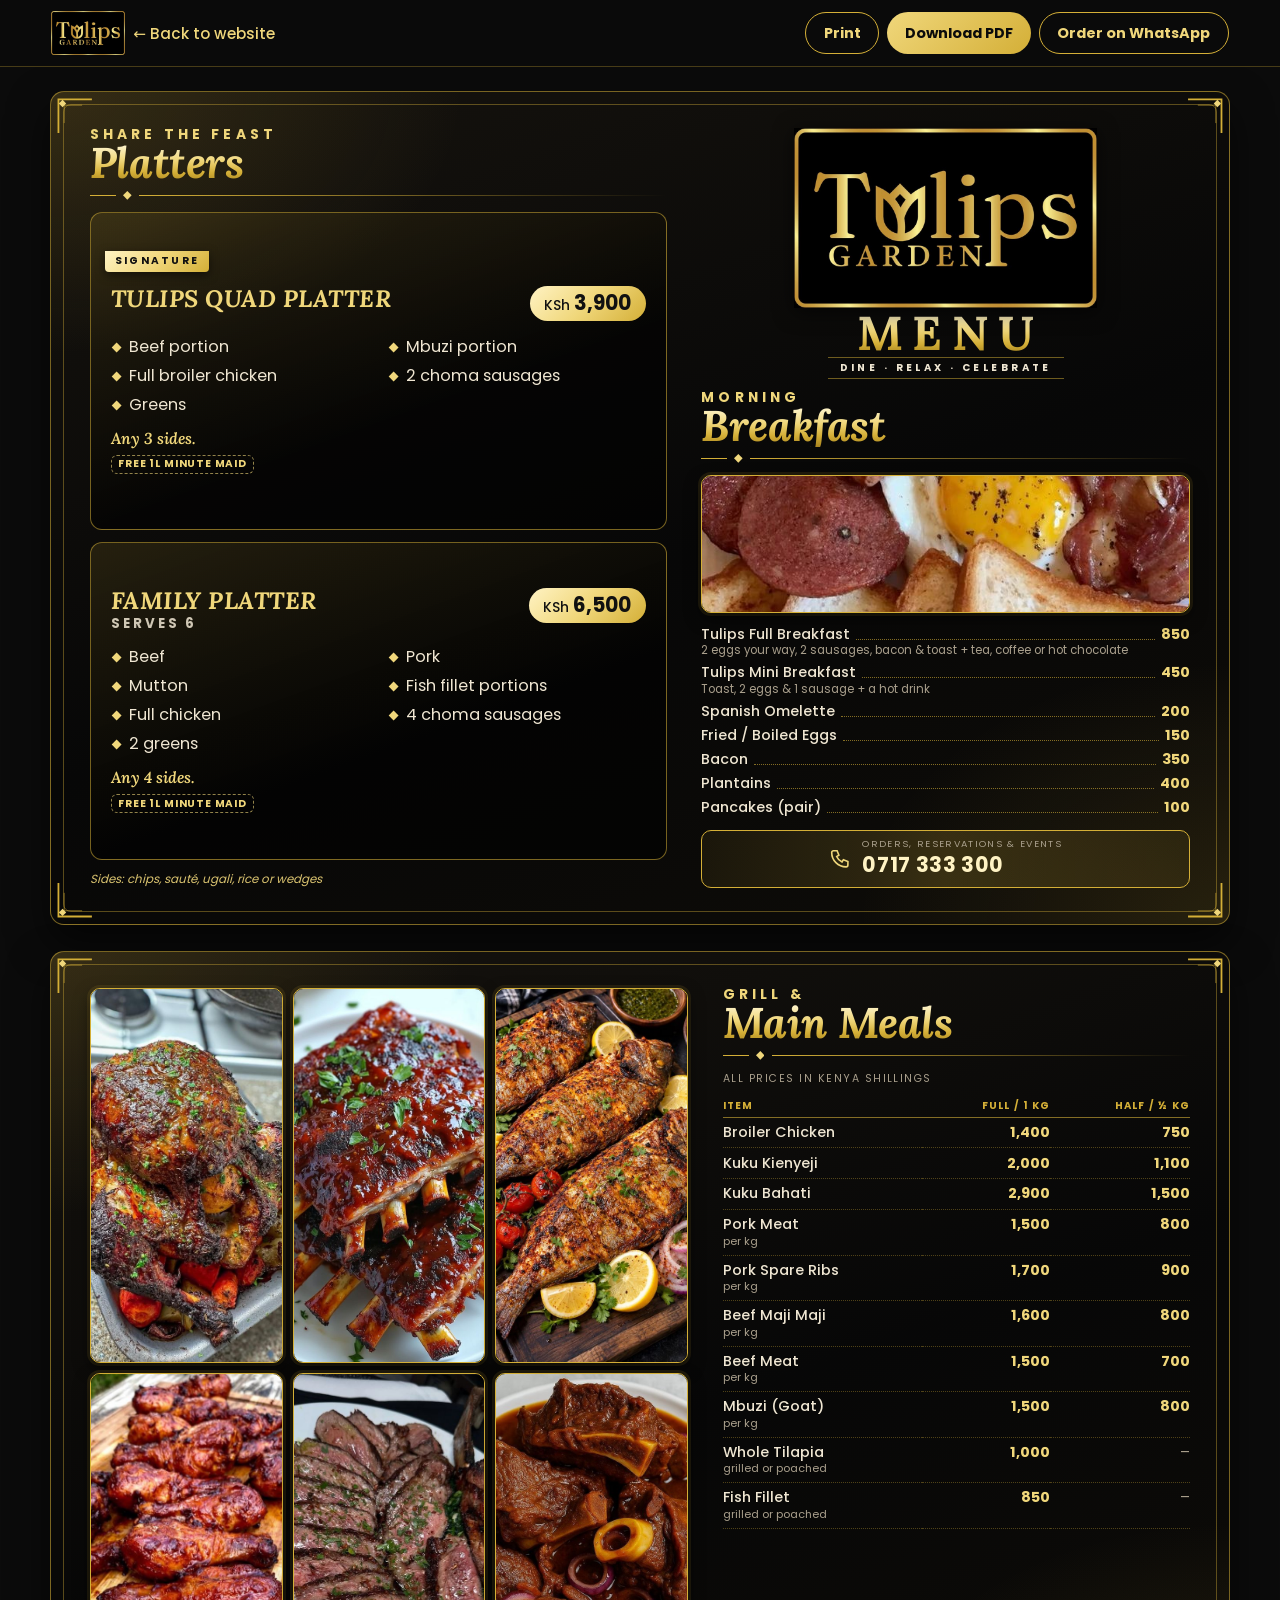
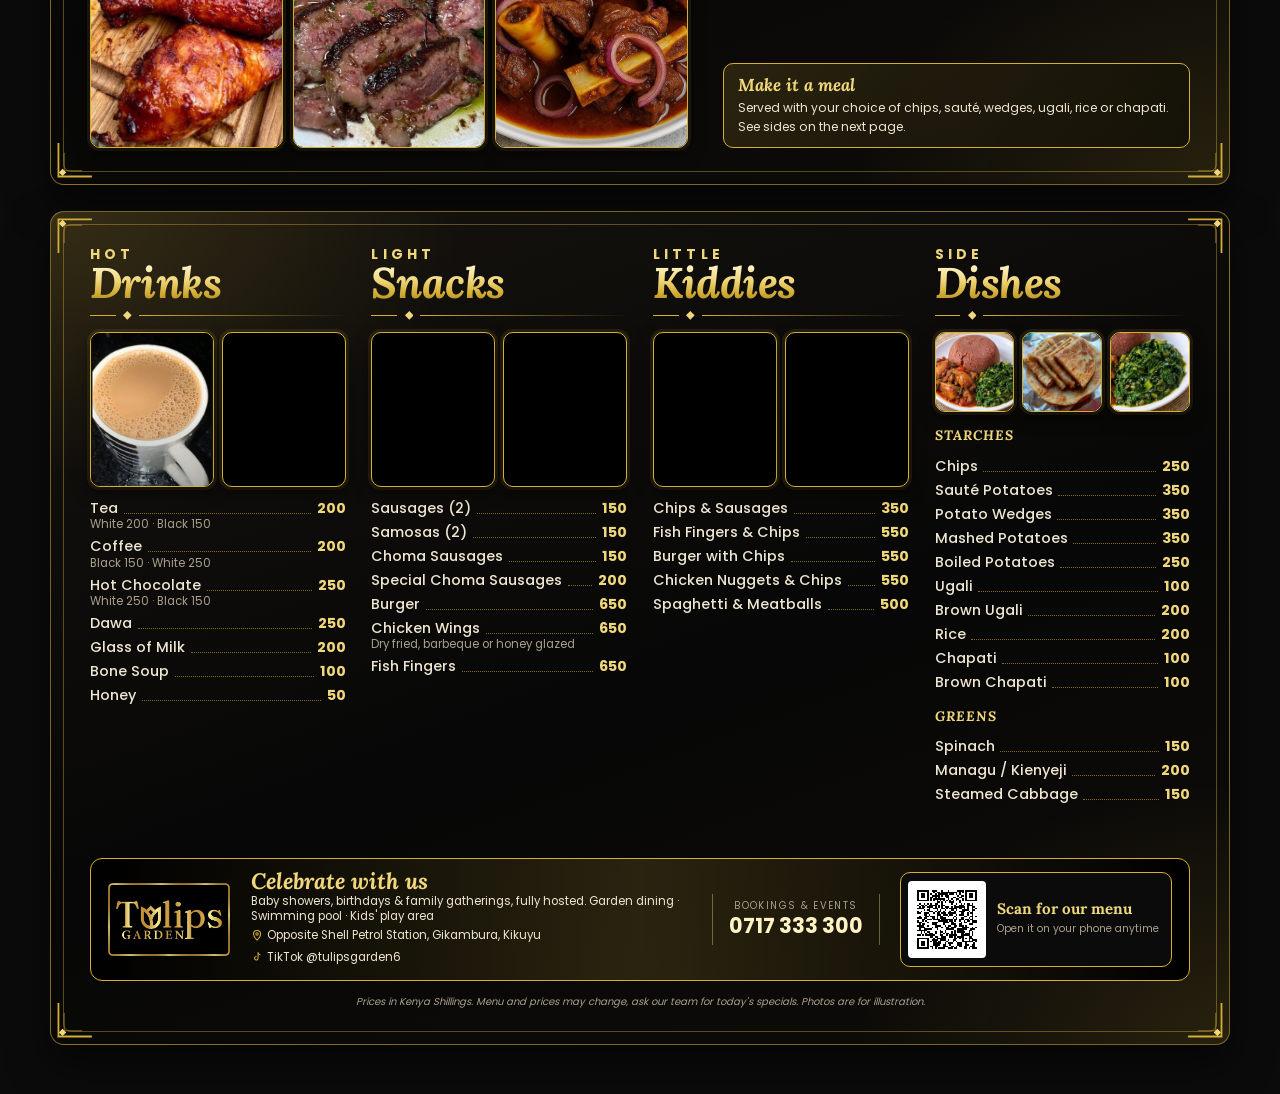
==== commit 83f2bb42: "Use the new framed Tulips Garden logo across the site New gold-framed logo in the header, footer, fu" ====
--- a/menu.html
+++ b/menu.html
@@ -9,14 +9,15 @@
 <meta property="og:title" content="Tulips Garden Menu">
 <meta property="og:description" content="Platters, grills, breakfast, snacks, drinks and more. Call 0717 333 300.">
 <meta property="og:image" content="assets/menu/menu-qr.png">
-<link rel="icon" href="assets/tulips-logo.png">
+<link rel="icon" type="image/png" href="assets/favicon.png">
+<link rel="apple-touch-icon" href="assets/apple-touch-icon.png">
 <link rel="stylesheet" href="assets/menu/menu.css">
 <style>
   *{box-sizing:border-box}
   body{margin:0;background:#0b0b0b;color:#efe6d2;font-family:"TG Poppins",system-ui,sans-serif}
   .bar{position:sticky;top:0;z-index:5;display:flex;flex-wrap:wrap;gap:.6rem;align-items:center;justify-content:space-between;padding:.7rem 4%;background:rgba(11,11,11,.92);backdrop-filter:blur(6px);border-bottom:1px solid rgba(212,175,55,.3)}
   .bar a.home{display:flex;align-items:center;gap:.5rem;color:#f0d77b;text-decoration:none;font-weight:500;font-size:.95rem}
-  .bar a.home img{height:34px;width:auto}
+  .bar a.home img{height:44px;width:auto}
   .acts{display:flex;gap:.5rem;flex-wrap:wrap}
   .btn{display:inline-flex;align-items:center;gap:.4rem;font:600 .9rem "TG Poppins",system-ui,sans-serif;border-radius:999px;padding:.6rem 1.1rem;cursor:pointer;text-decoration:none;border:1px solid #d4af37}
   .btn.gold{background:linear-gradient(135deg,#f0d77b,#d4af37);color:#0b0b0b;border:0}
@@ -28,7 +29,7 @@
 </head>
 <body>
 <header class="bar">
-  <a class="home" href="./"><img src="assets/tulips-logo.png" alt="Tulips Garden"><span>← Back to website</span></a>
+  <a class="home" href="./"><img src="assets/tulips-logo-sm.png" alt="Tulips Garden" width="480" height="285"><span>← Back to website</span></a>
   <div class="acts">
     <button class="btn ghost" type="button" id="printMenu">Print</button>
     <a class="btn gold" href="assets/menu/tulips-garden-menu.pdf" download>Download PDF</a>
--- a/assets/menu/menu.css
+++ b/assets/menu/menu.css
@@ -67,13 +67,18 @@
 .tm-board.b1{grid-template-columns:1.18fr 1fr;gap:2.4em}
 .tm-platter{position:relative;display:flex;flex-direction:column;border:1px solid rgba(212,175,55,.55);border-radius:12px;overflow:hidden;
   background:linear-gradient(160deg,rgba(212,175,55,.13),rgba(0,0,0,.55) 60%)}
-.tm-platter.feature{flex:1;min-height:0}
+.tm-platter{flex:1;justify-content:center}
+.tm-platter .tm-ribbon{position:static;align-self:flex-start;margin:0 0 -.2em 1.4em;border-radius:0 0 4px 4px}
+.tm-inc{grid-column:1/-1;list-style:none;display:grid;grid-template-columns:1fr 1fr;gap:.45em 1.2em;margin-top:.7em;font-size:1.12em}
+.tm-inc li{position:relative;padding-left:1.1em}
+.tm-inc li::before{content:"";position:absolute;left:.1em;top:.5em;width:.45em;height:.45em;background:var(--g2);transform:rotate(45deg)}
+.tm-pbody .tm-pside{grid-column:1/-1;margin-top:.55em;font-family:"TG Lora",serif;font-style:italic;font-weight:600;font-size:1.1em;color:var(--g2)}
 .tm-platter.feature > .tm-tile{flex:1;aspect-ratio:auto;min-height:7em;border:0;border-bottom:1.5px solid var(--g3);border-radius:0;box-shadow:none}
 .tm-photos.strip{padding:.55em .55em 0}.tm-photos.strip .tm-tile{aspect-ratio:16/10;border-radius:8px}
-.tm-pbody{padding:.75em 1em .85em;display:grid;grid-template-columns:1fr auto;gap:.25em .8em;align-items:start}
-.tm-pbody h4{font-family:"TG Lora",serif;font-style:italic;font-weight:700;text-transform:uppercase;font-size:1.3em;line-height:1.1;color:var(--g2);letter-spacing:.02em}
+.tm-pbody{padding:1.1em 1.4em 1.2em;display:grid;grid-template-columns:1fr auto;gap:.25em .8em;align-items:start}
+.tm-pbody h4{font-family:"TG Lora",serif;font-style:italic;font-weight:700;text-transform:uppercase;font-size:1.65em;line-height:1.1;color:var(--g2);letter-spacing:.02em}
 .tm-pbody h4 span{display:block;font-family:"TG Poppins",sans-serif;font-style:normal;font-size:.56em;letter-spacing:.22em;color:var(--txt);opacity:.85;margin-top:.2em}
-.tm-price{font-weight:700;font-size:1.2em;color:#111;background:linear-gradient(135deg,var(--g1),var(--g2),var(--g3));padding:.2em .7em;border-radius:999px;white-space:nowrap}
+.tm-price{font-weight:700;font-size:1.4em;color:#111;background:linear-gradient(135deg,var(--g1),var(--g2),var(--g3));padding:.2em .7em;border-radius:999px;white-space:nowrap}
 .tm-price small{font-size:.68em;font-weight:500}
 .tm-pbody p{grid-column:1/-1;font-size:.86em;color:var(--txt)}
 .tm-pbody .tag{grid-column:1/-1;justify-self:start;margin-top:.2em;font-size:.72em;font-weight:700;letter-spacing:.08em;text-transform:uppercase;color:var(--g2);border:1px dashed rgba(240,215,123,.6);padding:.15em .6em;border-radius:6px}
@@ -149,7 +154,6 @@
   .tm-board{aspect-ratio:auto;font-size:13px}
   .tm-board.b3{grid-template-columns:1fr 1fr;grid-template-rows:none}
   .tm-mosaic{grid-auto-rows:13em;grid-template-rows:none}
-  .tm-platter.feature > .tm-tile{min-height:18em}
   .tm-strip{grid-template-columns:1fr auto}.tm-strip > img{display:none}
 }
 /* Phones: stack everything */
@@ -159,7 +163,7 @@
   .tm-board.b1 .tm-col:last-child{order:-1}
   .tm-board.b2 .tm-mosaic{order:1}
   .tm-mosaic{grid-template-columns:1fr 1fr;grid-template-rows:none;grid-auto-rows:11em}
-  .tm-platter.feature > .tm-tile{min-height:15em}
+  .tm-inc{grid-template-columns:1fr}
   .tm-brand img{width:66%}
   .b1 .tm-photos.wide .tm-tile{aspect-ratio:16/10;height:auto}
   .tm-strip{grid-template-columns:1fr;text-align:center;justify-items:center;gap:1em}
